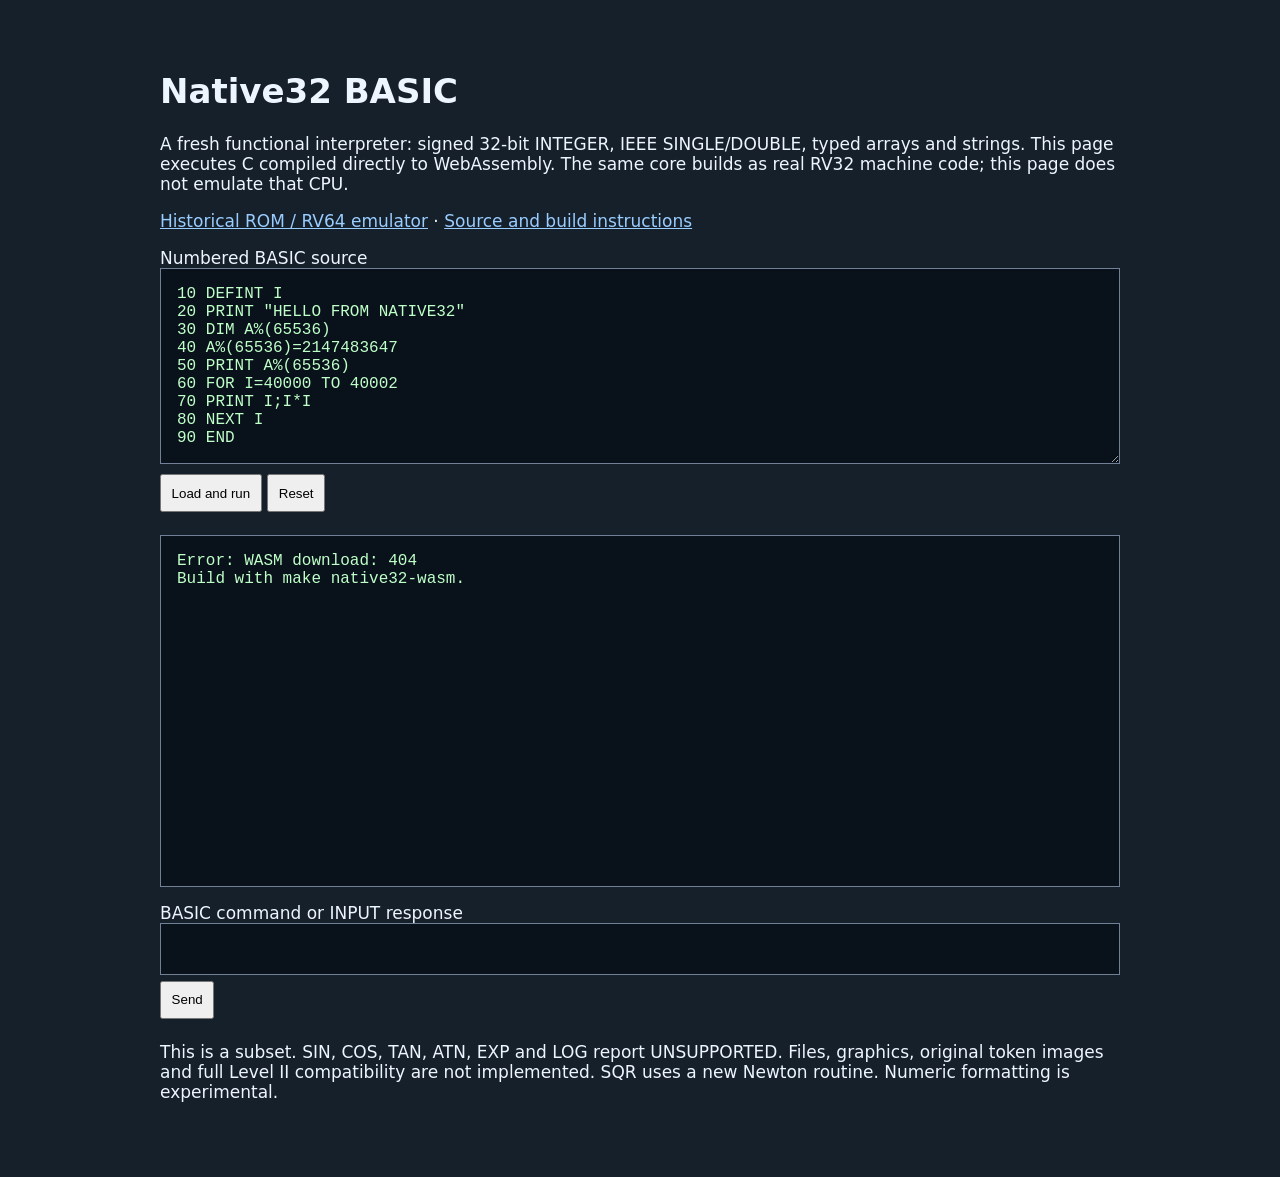
==== web/native32.html @ d6bec319 "Rebuild native RV32 BASIC subset with typed values and WASM demo" ====
<!doctype html><html lang="en"><meta charset="utf-8"><meta name="viewport" content="width=device-width,initial-scale=1">
<title>Native32 BASIC experiment</title>
<style>body{max-width:60rem;margin:2rem auto;padding:1rem;font:17px system-ui;background:#15202b;color:#edf5ff}a{color:#9cf}textarea,pre,input{box-sizing:border-box;width:100%;font:16px monospace;background:#09121b;color:#bfffc8;border:1px solid #718096;padding:1rem}pre{height:22rem;overflow:auto;white-space:pre-wrap}button{padding:.6rem;margin:.4rem 0}label{display:block}</style>
<h1>Native32 BASIC</h1><p>A fresh functional interpreter: signed 32-bit INTEGER, IEEE SINGLE/DOUBLE, typed arrays and strings. This page executes C compiled directly to WebAssembly. The same core builds as real RV32 machine code; this page does not emulate that CPU.</p>
<p><a href="index.html">Historical ROM / RV64 emulator</a> · <a href="https://github.com/jeffadickson/trs-risc">Source and build instructions</a></p>
<label for="source">Numbered BASIC source</label><textarea id="source" rows="9">10 DEFINT I
20 PRINT "HELLO FROM NATIVE32"
30 DIM A%(65536)
40 A%(65536)=2147483647
50 PRINT A%(65536)
60 FOR I=40000 TO 40002
70 PRINT I;I*I
80 NEXT I
90 END</textarea>
<button id="run">Load and run</button> <button id="reset">Reset</button>
<pre id="output" aria-live="polite"></pre><form id="input"><label for="command">BASIC command or INPUT response</label><input id="command" autocomplete="off"><button>Send</button></form>
<p>This is a subset. SIN, COS, TAN, ATN, EXP and LOG report UNSUPPORTED. Files, graphics, original token images and full Level II compatibility are not implemented. SQR uses a new Newton routine. Numeric formatting is experimental.</p>
<script type="module" src="native32.mjs"></script></html>
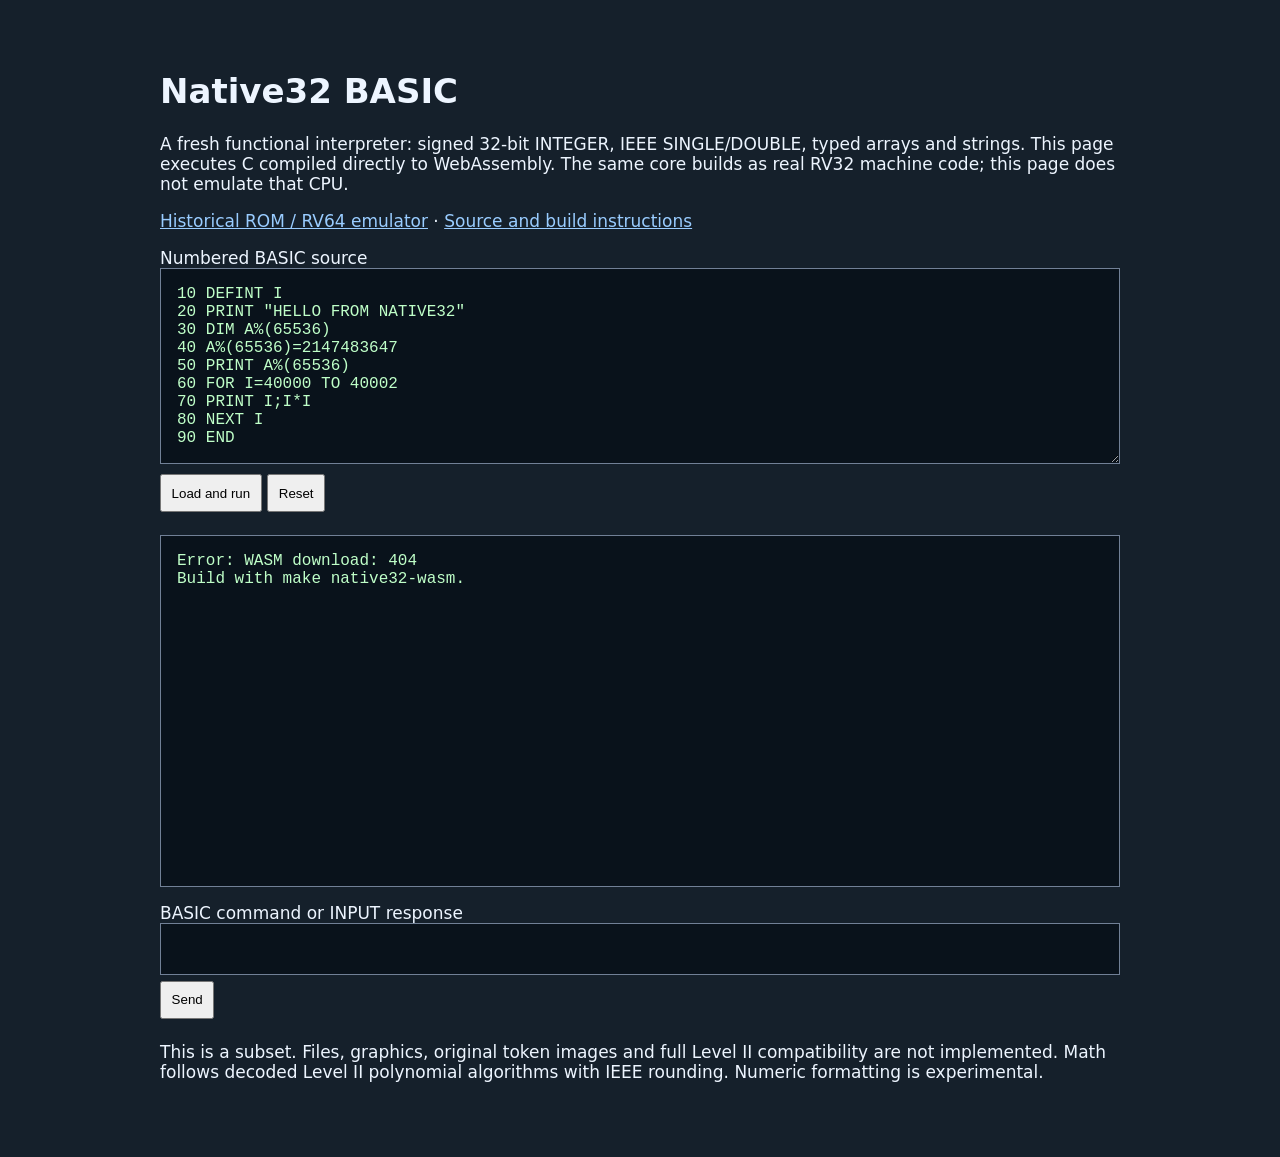
==== commit 423cb17f: "Port Level II math algorithms to native RV32 arithmetic" ====
--- a/web/native32.html
+++ b/web/native32.html
@@ -14,5 +14,5 @@
 90 END</textarea>
 <button id="run">Load and run</button> <button id="reset">Reset</button>
 <pre id="output" aria-live="polite"></pre><form id="input"><label for="command">BASIC command or INPUT response</label><input id="command" autocomplete="off"><button>Send</button></form>
-<p>This is a subset. SIN, COS, TAN, ATN, EXP and LOG report UNSUPPORTED. Files, graphics, original token images and full Level II compatibility are not implemented. SQR uses a new Newton routine. Numeric formatting is experimental.</p>
+<p>This is a subset. Files, graphics, original token images and full Level II compatibility are not implemented. Math follows decoded Level II polynomial algorithms with IEEE rounding. Numeric formatting is experimental.</p>
 <script type="module" src="native32.mjs"></script></html>
